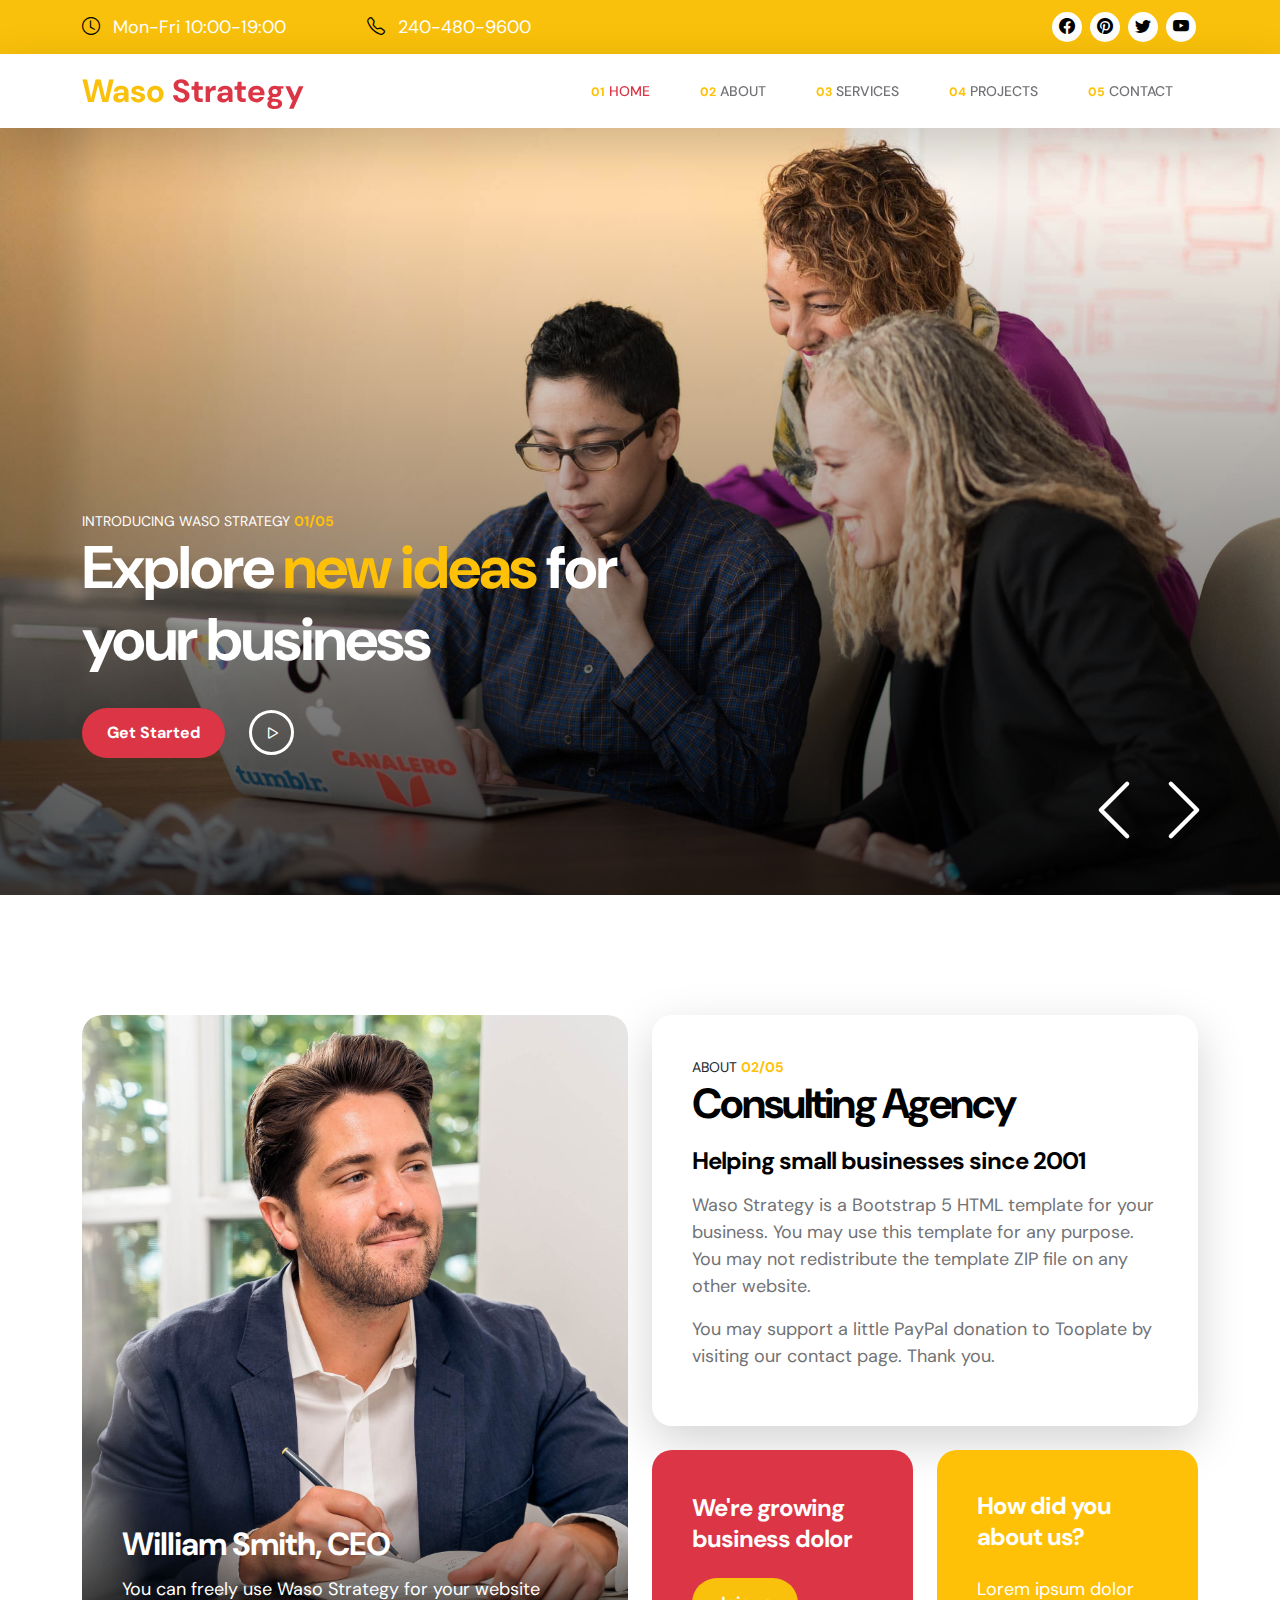
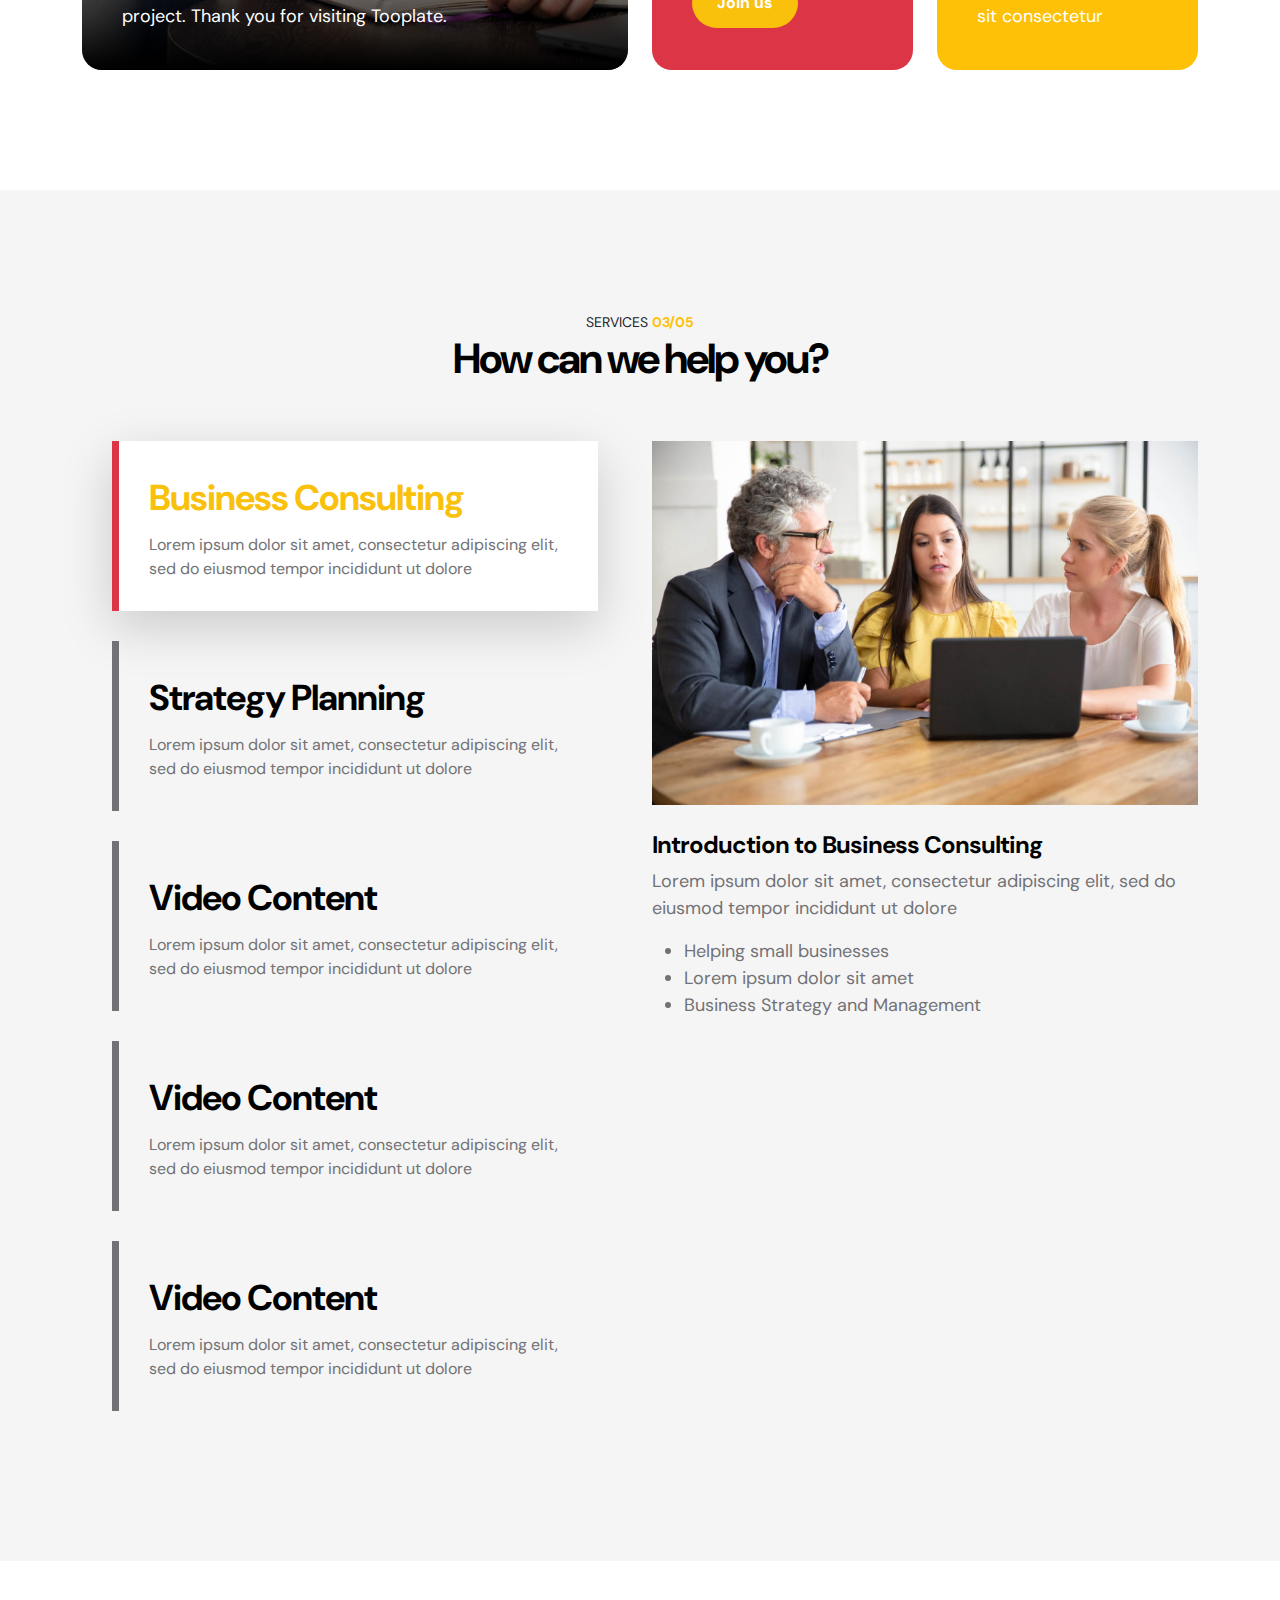
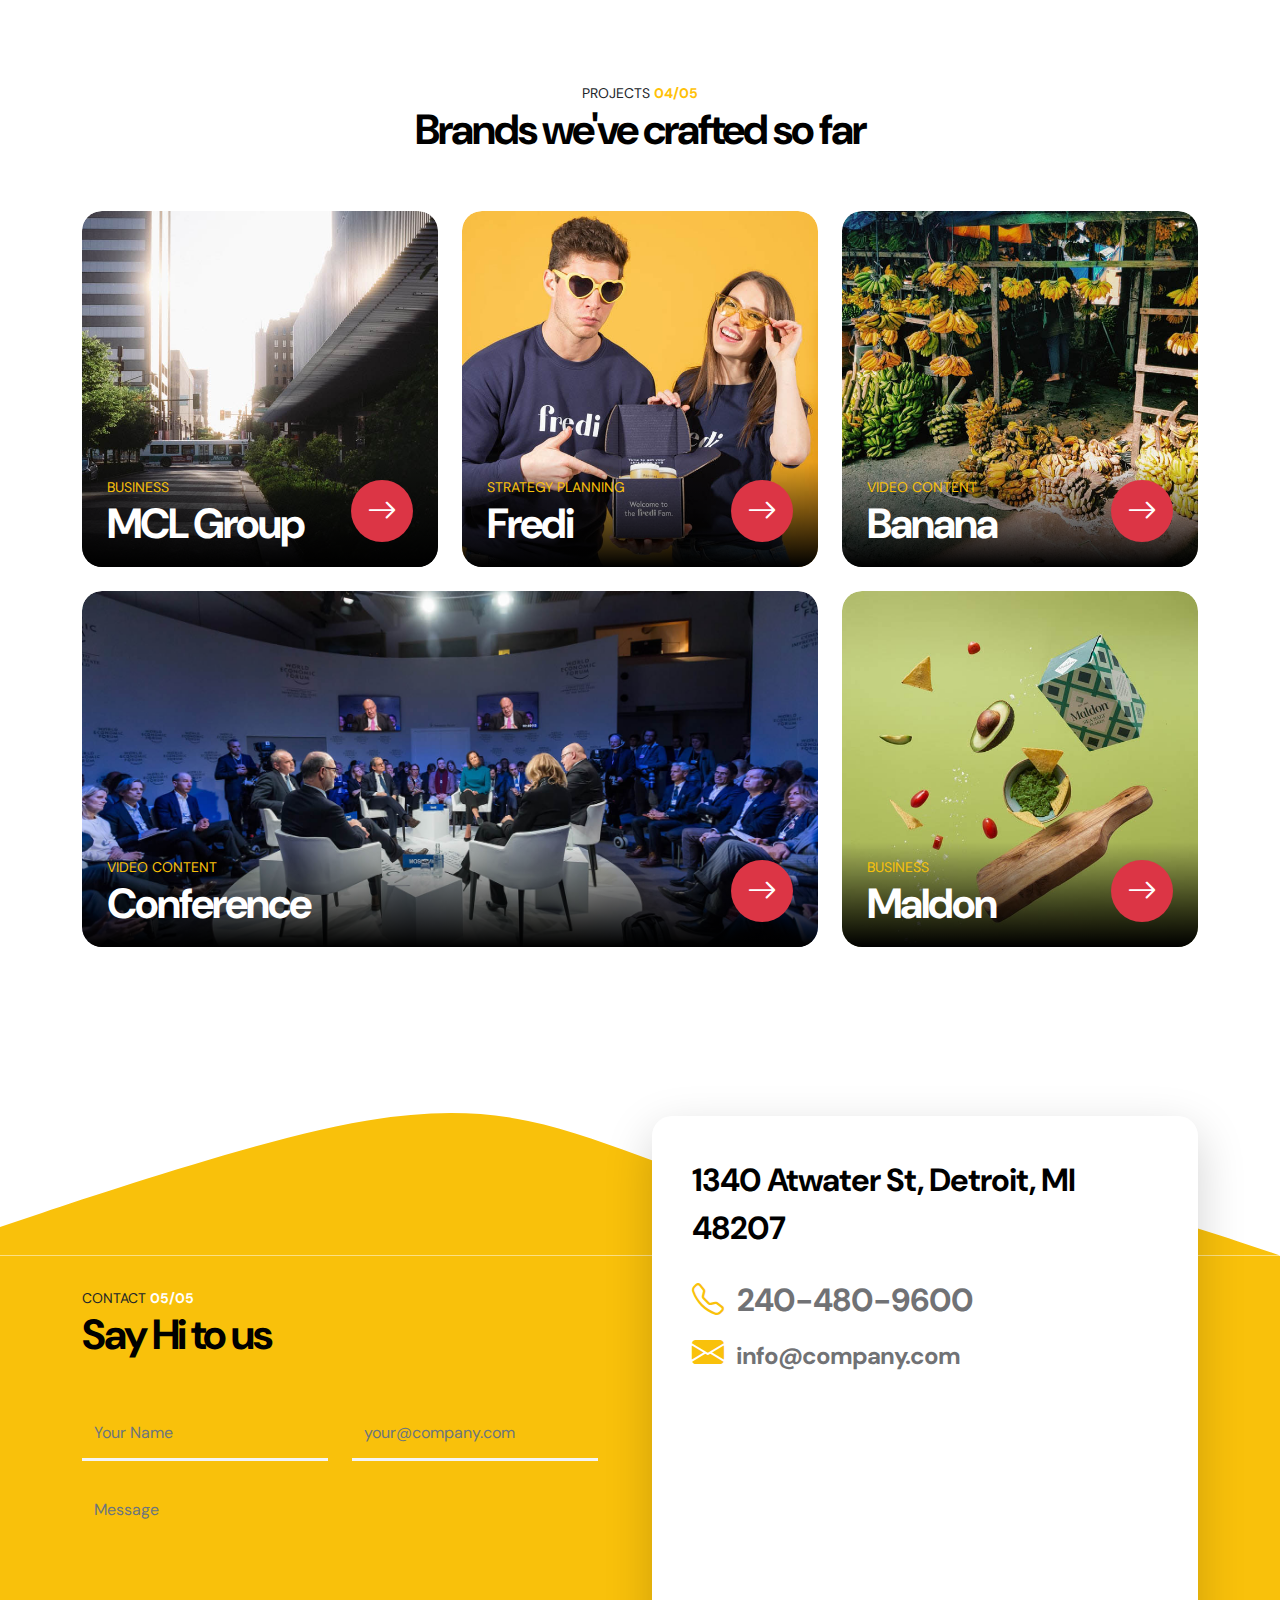
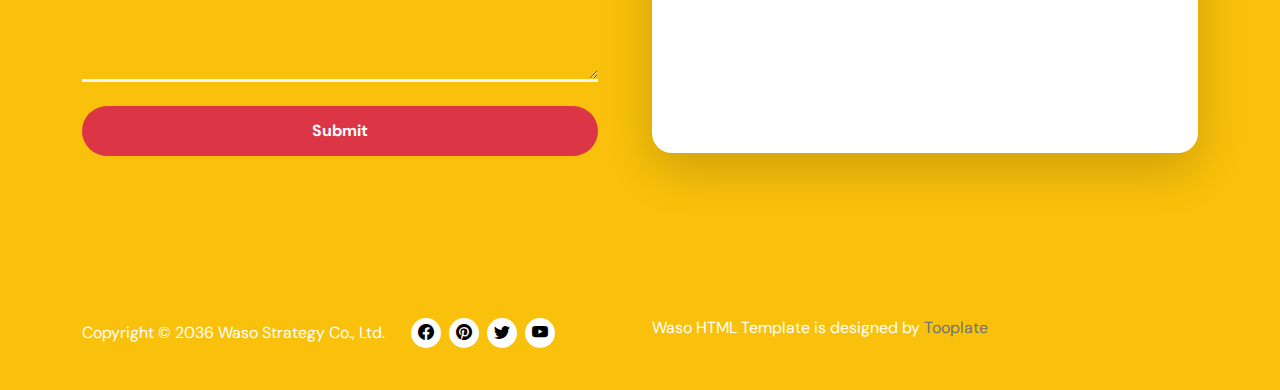
==== index.html @ 2283f495 "cargando plantilla" ====
<!doctype html>
<html lang="en">
    <head>
        <meta charset="utf-8">
        <meta name="viewport" content="width=device-width, initial-scale=1">

        <meta name="description" content="">
        <meta name="author" content="Tooplate">

        <title>Waso Strategy - Bootstrap 5 HTML Template</title>

        <!-- CSS FILES -->
        <link rel="preconnect" href="https://fonts.googleapis.com">
        
        <link rel="preconnect" href="https://fonts.gstatic.com" crossorigin>
        
        <link href="https://fonts.googleapis.com/css2?family=DM+Sans:wght@400;500;700&display=swap" rel="stylesheet">

        <link href="css/bootstrap.min.css" rel="stylesheet">

        <link href="css/bootstrap-icons.css" rel="stylesheet">

        <link href="css/magnific-popup.css" rel="stylesheet">

        <link href="css/tooplate-waso-strategy.css" rel="stylesheet">
        
<!--

Tooplate 2130 Waso Strategy

https://www.tooplate.com/view/2130-waso-strategy

Free Bootstrap 5 HTML Template

-->

    </head>
    
    <body id="section_1">

        <header class="site-header">
            <div class="container">
                <div class="row align-items-center">

                    <div class="col-lg-3 col-md-5 col-7">
                        <p class="text-white mb-0">
                            <i class="bi-clock site-header-icon me-2"></i>
                            Mon-Fri 10:00-19:00
                        </p>
                    </div>

                    <div class="col-lg-2 col-md-3 col-5">
                        <p class="text-white mb-0">
                            <a href="tel: 240-480-9600" class="text-white">
                                <i class="bi-telephone site-header-icon me-2"></i>
                                240-480-9600
                            </a>
                        </p>
                    </div>

                    <div class="col-lg-3 col-md-3 col-12 ms-auto">
                        <ul class="social-icon">
                            <li><a href="https://facebook.com/tooplate" class="social-icon-link bi-facebook"></a></li>

                            <li><a href="https://pinterest.com/tooplate" class="social-icon-link bi-pinterest"></a></li>

                            <li><a href="https://twitter.com/minthu" class="social-icon-link bi-twitter"></a></li>

                            <li><a href="https://www.youtube.com/tooplate" class="social-icon-link bi-youtube"></a></li>
                        </ul>
                    </div>

                </div>
            </div>
        </header>

        <nav class="navbar navbar-expand-lg bg-white shadow-lg">
            <div class="container">

                <a href="#" class="navbar-brand">Waso <span class="text-danger">Strategy</span></a>

                <button class="navbar-toggler" type="button" data-bs-toggle="collapse" data-bs-target="#navbarNav" aria-controls="navbarNav" aria-expanded="false" aria-label="Toggle navigation">
                    <span class="navbar-toggler-icon"></span>
                </button>

                <div class="collapse navbar-collapse" id="navbarNav">
                    <ul class="navbar-nav ms-auto">
                        <li class="nav-item">
                            <a class="nav-link click-scroll" href="#section_1"><small class="small-title"><strong class="text-warning">01</strong></small> Home</a>
                        </li>

                        <li class="nav-item">
                            <a class="nav-link click-scroll" href="#section_2"><small class="small-title"><strong class="text-warning">02</strong></small> About</a>
                        </li>

                        <li class="nav-item">
                            <a class="nav-link click-scroll" href="#section_3"><small class="small-title"><strong class="text-warning">03</strong></small> Services</a>
                        </li>

                        <li class="nav-item">
                            <a class="nav-link click-scroll" href="#section_4"><small class="small-title"><strong class="text-warning">04</strong></small> Projects</a>
                        </li>

                        <li class="nav-item">
                            <a class="nav-link click-scroll" href="#section_5"><small class="small-title"><strong class="text-warning">05</strong></small> Contact</a>
                        </li>
                    </ul>
                <div>
                        
            </div>
        </nav>

        <main>

            <section class="hero">
                <div class="container-fluid h-100">
                    <div class="row h-100">

                        <div id="carouselExampleCaptions" class="carousel carousel-fade hero-carousel slide" data-bs-ride="carousel">
                            <div class="carousel-inner">
                                <div class="carousel-item active">
                                    <div class="container position-relative h-100">
                                        <div class="carousel-caption d-flex flex-column justify-content-center">
                                            <small class="small-title">Introducing Waso Strategy <strong class="text-warning">01/05</strong></small>

                                            <h1>Explore <span class="text-warning">new ideas</span> for your business</h1>

                                            <div class="d-flex align-items-center mt-4">
                                                <a class="custom-btn btn custom-link" href="#section_2">Get Started</a>

                                                <a class="popup-youtube custom-icon d-flex ms-4" href="https://www.youtube.com/watch?v=AYaHuZ4BB6Y">
                                                    <i class="bi-play play-icon d-flex m-auto text-white"></i>
                                                </a>
                                            </div>
                                        </div>
                                    </div>

                                    <div class="carousel-image-wrap">
                                        <img src="images/slide/christina-wocintechchat-com-NDoVgcS_lZM-unsplash.jpg" class="img-fluid carousel-image" alt="">
                                    </div>
                                </div>

                                <div class="carousel-item">
                                    <div class="container position-relative h-100">
                                        <div class="carousel-caption d-flex flex-column justify-content-center">
                                            <small class="small-title">Supporting New Project <strong class="text-warning">01/05</strong></small>

                                            <h1>Strategic Planning for your <span class="text-warning">next project</span></h1>

                                            <div class="d-flex align-items-center mt-4">
                                                <a class="custom-btn btn custom-link" href="#section_2">Explore Capabilities</a>

                                                <a class="popup-youtube custom-icon d-flex ms-4" href="https://www.youtube.com/watch?v=VStvZjykQ00">
                                                    <i class="bi-play play-icon d-flex m-auto text-white"></i>
                                                </a>
                                            </div>
                                        </div>
                                    </div>
                                    
                                    <div class="carousel-image-wrap">
                                        <img src="images/slide/jason-goodman-0K7GgiA8lVE-unsplash.jpg" class="img-fluid carousel-image" alt="">
                                    </div>
                                </div>

                                <button class="carousel-control-prev" type="button" data-bs-target="#carouselExampleCaptions" data-bs-slide="prev">
                                    <span class="carousel-control-prev-icon" aria-hidden="true"></span>
                                    <span class="visually-hidden">Previous</span>
                                </button>

                                <button class="carousel-control-next" type="button" data-bs-target="#carouselExampleCaptions" data-bs-slide="next">
                                    <span class="carousel-control-next-icon" aria-hidden="true"></span>
                                    <span class="visually-hidden">Next</span>
                                </button>
                            </div>
                        </div>

                    </div>
                </div>
            </section>


            <section class="about section-padding" id="section_2">
                <div class="container">
                    <div class="row">

                        <div class="col-lg-6 col-12 mb-5 mb-lg-0">
                            <div class="about-image-wrap h-100">
                                <img src="images/peter-jones-WZROBIlY8Rg-unsplash.jpg" class="img-fluid about-image" alt="">

                                <div class="about-image-info">
                                    <h4 class="text-white">William Smith, CEO</h4>

                                    <p class="text-white mb-0">You can freely use Waso Strategy for your website project. Thank you for visiting Tooplate.</p>
                                </div>
                            </div>
                        </div>

                        <div class="col-lg-6 col-12 d-flex flex-column">
                            <div class="about-thumb bg-white shadow-lg">
                                
                                <div class="about-info">
                                    <small class="small-title">About <strong class="text-warning">02/05</strong></small>

                                    <h2 class="mb-3">Consulting Agency</h2>

                                    <h5 class="mb-3">Helping small businesses since 2001</h5>

                                    <p>Waso Strategy is a Bootstrap 5 HTML template for your business. You may use this template for any purpose. You may not redistribute the template ZIP file on any other website.</p>

                                    <p>You may support a little PayPal donation to Tooplate by visiting our <a href="https://www.tooplate.com/contact">contact page</a>. Thank you.</p>
                                </div>
                            </div>

                            <div class="row h-100">
                                <div class="col-lg-6 col-6">
                                    <div class="about-thumb d-flex flex-column justify-content-center bg-danger mb-lg-0 h-100">
                                        
                                        <div class="about-info">
                                            <h5 class="text-white mb-4">We're growing business dolor</h5>

                                            <a class="custom-btn btn custom-bg-primary" href="#section_3">Join us</a>
                                        </div>
                                    </div>
                                </div>

                                <div class="col-lg-6 col-6">
                                    <div class="about-thumb d-flex flex-column justify-content-center bg-warning mb-lg-0 h-100">
                                        
                                        <div class="about-info">
                                            <h5 class="text-white mb-4">How did you about us?</h5>

                                            <p class="text-white mb-0">Lorem ipsum dolor sit consectetur</p>
                                        </div>
                                    </div>
                                </div>
                            </div>
                        </div>

                    </div>
                </div>
            </section>

            <section class="services section-padding" id="section_3">
                <div class="container">
                    <div class="row">

                        <div class="col-lg-10 col-12 text-center mx-auto mb-5">
                            <small class="small-title">Services <strong class="text-warning">03/05</strong></small>

                            <h2>How can we help you?</h2>

                        </div>

                        <div class="col-lg-6 col-12">
                            <nav>
                                <div class="nav nav-tabs flex-column align-items-baseline" id="nav-tab" role="tablist">
                                    <button class="nav-link active" id="nav-business-tab" data-bs-toggle="tab" data-bs-target="#nav-business" type="button" role="tab" aria-controls="nav-business" aria-selected="true">
                                        <h3>Business Consulting</h3>

                                        <span>Lorem ipsum dolor sit amet, consectetur adipiscing elit, sed do eiusmod tempor incididunt ut dolore</span>
                                    </button>

                                    <button class="nav-link" id="nav-strategy-tab" data-bs-toggle="tab" data-bs-target="#nav-strategy" type="button" role="tab" aria-controls="nav-strategy" aria-selected="false">
                                        <h3>Strategy Planning</h3>
                                        
                                        <span>Lorem ipsum dolor sit amet, consectetur adipiscing elit, sed do eiusmod tempor incididunt ut dolore</span>
                                    </button>

                                    <button class="nav-link" id="nav-video-tab" data-bs-toggle="tab" data-bs-target="#nav-video" type="button" role="tab" aria-controls="nav-video" aria-selected="false">
                                        <h3>Video Content</h3>
                                        
                                        <span>Lorem ipsum dolor sit amet, consectetur adipiscing elit, sed do eiusmod tempor incididunt ut dolore</span>
                                    </button>

                                    <button class="nav-link" id="nav-video-tab" data-bs-toggle="tab" data-bs-target="#nav-video" type="button" role="tab" aria-controls="nav-video" aria-selected="false">
                                        <h3>Video Content</h3>
                                        
                                        <span>Lorem ipsum dolor sit amet, consectetur adipiscing elit, sed do eiusmod tempor incididunt ut dolore</span>
                                    </button>

                                    <button class="nav-link" id="nav-video-tab" data-bs-toggle="tab" data-bs-target="#nav-video" type="button" role="tab" aria-controls="nav-video" aria-selected="false">
                                        <h3>Video Content</h3>
                                        
                                        <span>Lorem ipsum dolor sit amet, consectetur adipiscing elit, sed do eiusmod tempor incididunt ut dolore</span>
                                    </button>
                                </div>
                            </nav>
                        </div>

                        <div class="col-lg-6 col-12">
                            <div class="tab-content" id="nav-tabContent">
                                <div class="tab-pane fade show active" id="nav-business" role="tabpanel" aria-labelledby="nav-intro-tab">
                                    <img src="images/services/young-entrepreneurs-mature-investor-watching-presentation-discussing-project.jpg" class="img-fluid" alt="">

                                    <h5 class="mt-4 mb-2">Introduction to Business Consulting</h5>

                                    <p>Lorem ipsum dolor sit amet, consectetur adipiscing elit, sed do eiusmod tempor incididunt ut dolore</p>

                                    <ul>
                                        <li>Helping small businesses</li>

                                        <li>Lorem ipsum dolor sit amet</li>

                                        <li>Business Strategy and Management</li>
                                    </ul>
                                </div>

                                <div class="tab-pane fade show" id="nav-strategy" role="tabpanel" aria-labelledby="nav-strategy-tab">
                                    <img src="images/services/startup-leader-drawing-flowchart-board-discussing-project.jpg" class="img-fluid" alt="">

                                    <h5 class="mt-4 mb-2">Strategy Planning</h5>

                                    <div class="row">
                                        <div class="col-lg-6 col-12">
                                            <p>Lorem ipsum dolor sit amet, consectetur adipiscing elit, sed do eiusmod tempor dolore</p>
                                        </div>

                                        <div class="col-lg-6 col-12">
                                            <p>Lorem ipsum dolor sit amet, consectetur adipiscing elit, sed do eiusmod tempor dolore</p>
                                        </div>
                                    </div>
                                </div>

                                <div class="tab-pane fade show" id="nav-video" role="tabpanel" aria-labelledby="nav-video-tab">
                                    <img src="images/services/portrait-smiling-african-american-young-woman-holding-movie-production-blackboard.jpg" class="img-fluid" alt="">

                                    <h5 class="mt-4 mb-2">Video Content</h5>

                                    <p>Lorem ipsum dolor sit amet, consectetur adipiscing elit, sed do eiusmod tempor incididunt ut dolore</p>
                                </div>


                            </div>
                        </div>

                    </div>
                </div>
            </section>

            <section class="projects section-padding pb-0" id="section_4">
                <div class="container">
                    <div class="row">

                        <div class="col-lg-10 col-12 text-center mx-auto mb-5">
                            <small class="small-title">Projects <strong class="text-warning">04/05</strong></small>

                            <h2>Brands we've crafted so far</h2>
                        </div>

                        <div class="col-lg-4 col-12">
                            <div class="projects-thumb projects-thumb-small">
                                <a href="project-detail.html">
                                    <img src="images/projects/pj-gal-szabo-CIXXIWxxec4-unsplash.jpg" class="img-fluid projects-image" alt="">
                                    
                                    <div class="projects-info">
                                        <div class="projects-title-wrap">
                                            <small class="projects-small-title">Business</small>

                                            <h2 class="projects-title">MCL Group</h2>
                                        </div>

                                        <div class="projects-btn-wrap mt-4">
                                            <span class="custom-btn btn">
                                                <i class="bi-arrow-right"></i>
                                            </span>
                                        </div>
                                    </div>
                                </a>
                            </div>
                        </div>

                        <div class="col-lg-4 col-12">
                            <div class="projects-thumb projects-thumb-small">
                                <a href="project-detail.html">
                                    <img src="images/projects/team-fredi-FN3vmVee2sI-unsplash.jpg" class="img-fluid projects-image" alt="">
                                    
                                    <div class="projects-info">
                                        <div class="projects-title-wrap">
                                            <small class="projects-small-title">Strategy Planning</small>

                                            <h2 class="projects-title">Fredi</h2>
                                        </div>

                                        <div class="projects-btn-wrap mt-4">
                                            <span class="custom-btn btn" href="project-detail.html">
                                                <i class="bi-arrow-right"></i>
                                            </span>
                                        </div>
                                    </div>
                                </a>
                            </div>
                        </div>

                        <div class="col-lg-4 col-12">
                            <div class="projects-thumb projects-thumb-small">
                                <a href="project-detail.html">
                                    <img src="images/projects/vmsign-x9yGe7wnvKQ-unsplash.jpg" class="img-fluid projects-image" alt="">
                                    
                                    <div class="projects-info">
                                        <div class="projects-title-wrap">
                                            <small class="projects-small-title">Video Content</small>

                                            <h2 class="projects-title">Banana</h2>
                                        </div>

                                        <div class="projects-btn-wrap mt-4">
                                            <span class="custom-btn btn" href="project-detail.html">
                                                <i class="bi-arrow-right"></i>
                                            </span>
                                        </div>
                                    </div>
                                </a>
                            </div>
                        </div>

                        <div class="col-lg-8 col-12">
                            <div class="projects-thumb projects-thumb-large">
                                <a href="project-detail.html">
                                    <img src="images/projects/evangeline-shaw-nwLTVwb7DbU-unsplash.jpg" class="img-fluid projects-image" alt="">
                                    
                                    <div class="projects-info">
                                        <div class="projects-title-wrap">
                                            <small class="projects-small-title">Video Content</small>

                                            <h2 class="projects-title">Conference</h2>
                                        </div>

                                        <div class="projects-btn-wrap mt-4">
                                            <span class="custom-btn btn" href="project-detail.html">
                                                <i class="bi-arrow-right"></i>
                                            </span>
                                        </div>
                                    </div>
                                </a>
                            </div>
                        </div>

                        <div class="col-lg-4 col-12">
                            <div class="projects-thumb projects-thumb-small">
                                <a href="project-detail.html">
                                    <img src="images/projects/tangerine-newt-AKH4OVEmILc-unsplash.jpg" class="img-fluid projects-image" alt="">
                                    
                                    <div class="projects-info">
                                        <div class="projects-title-wrap">
                                            <small class="projects-small-title">Business</small>

                                            <h2 class="projects-title">Maldon</h2>
                                        </div>

                                        <div class="projects-btn-wrap mt-4">
                                            <span class="custom-btn btn" href="project-detail.html">
                                                <i class="bi-arrow-right"></i>
                                            </span>
                                        </div>
                                    </div>
                                </a>
                            </div>
                        </div>

                    </div>
                </div>
            </section>

            <section class="contact" id="section_5">

            <svg xmlns="http://www.w3.org/2000/svg" viewBox="0 0 1440 320"><path fill="#f9c10b" fill-opacity="1" d="M0,288L48,272C96,256,192,224,288,197.3C384,171,480,149,576,165.3C672,181,768,235,864,250.7C960,267,1056,245,1152,250.7C1248,256,1344,288,1392,304L1440,320L1440,320L1392,320C1344,320,1248,320,1152,320C1056,320,960,320,864,320C768,320,672,320,576,320C480,320,384,320,288,320C192,320,96,320,48,320L0,320Z"></path></svg>

                <div class="contact-container-wrap">
                    <div class="container">
                        <div class="row">

                            <div class="col-lg-6 col-12">
                                <form class="custom-form contact-form" action="" method="post" role="form">
                                    <small class="small-title">Contact <strong class="text-white">05/05</strong></small>

                                    <h2 class="mb-5">Say Hi to us</h2>

                                    <div class="row">
                                        <div class="col-lg-6 col-md-6 col-12">                                    
                                            <input type="text" name="name" id="name" class="form-control" placeholder="Your Name" required="">
                                        </div>

                                        <div class="col-lg-6 col-md-6 col-12">         
                                            <input type="email" name="email" id="email" pattern="[^ @]*@[^ @]*" class="form-control" placeholder="your@company.com" required="">
                                        </div>

                                        <div class="col-12">
                                            <textarea class="form-control" rows="7" id="message" name="message" placeholder="Message"></textarea>

                                            <button type="submit" class="form-control">Submit</button>
                                        </div>

                                    </div>
                                </form>
                            </div>

                            <div class="col-lg-6 col-12">
                                <div class="contact-thumb">
                                    
                                    <div class="contact-info bg-white shadow-lg">
                                        <h4 class="mb-4">1340 Atwater St, Detroit, MI 48207</h4>

                                        <h4 class="mb-2">
                                            <a href="tel: 240-480-9600">
                                                <i class="bi-telephone contact-icon me-2"></i>
                                                240-480-9600
                                            </a>
                                        </h4>

                                        <h5>
                                            <a href="mailto:info@company.com" class="footer-link">
                                                <i class="bi-envelope-fill contact-icon me-2"></i>
                                                info@company.com
                                            </a>
                                        </h5>
                                        
                                        <!-- Copy "embed a map" HTML code from any point on Google Maps -> Share Link  -->
                                        
                                        <iframe class="google-map mt-4" src="https://www.google.com/maps/embed?pb=!1m18!1m12!1m3!1d4063.103580426464!2d-83.0264337484065!3d42.33402597908653!2m3!1f0!2f0!3f0!3m2!1i1024!2i768!4f13.1!3m3!1m2!1s0x883b2cce05ddf4f1%3A0xcc0559eb3fda00c9!2sDetroit%20Riverwalk%2C%20Detroit%2C%20MI!5e1!3m2!1sen!2sus!4v1657814406289!5m2!1sen!2sus" width="100%" height="300" allowfullscreen="" loading="lazy"></iframe>
                                        
                                    </div>
                                </div>
                            </div>

                        </div>
                    </div>
                </div>
            </section>

        </main>

        <footer class="site-footer">
            <div class="container">
                <div class="row">
                        
                    <div class="col-lg-6 col-12">
                        <div class="site-footer-wrap d-flex align-items-center">
                            <p class="copyright-text mb-0 me-4">Copyright © 2036 Waso Strategy Co., Ltd.</p>

                            <ul class="social-icon">
                                <li><a href="https://facebook.com/tooplate" class="social-icon-link bi-facebook"></a></li>

                                <li><a href="https://pinterest.com/tooplate" class="social-icon-link bi-pinterest"></a></li>
    
                                <li><a href="https://twitter.com/minthu" class="social-icon-link bi-twitter"></a></li>
    
                                <li><a href="https://www.youtube.com/tooplate" class="social-icon-link bi-youtube"></a></li>
                            </ul>
                            
                        </div>
                    </div>
                    
                    <div class="col-lg-6 col-12">
                    	<p class="copyright-text mb-0 me-4">Waso HTML Template is designed by <a href="https://www.tooplate.com/" target="_blank">Tooplate</a></p>
                    </div>

                </div>
            </div>
        </footer>

        <!-- JAVASCRIPT FILES -->
        <script src="js/jquery.min.js"></script>
        <script src="js/bootstrap.min.js"></script>
        <script src="js/jquery.sticky.js"></script>
        <script src="js/jquery.magnific-popup.min.js"></script>
        <script src="js/magnific-popup-options.js"></script>
        <script src="js/click-scroll.js"></script>
        <script src="js/custom.js"></script>

    </body>
</html>
---- css/tooplate-waso-strategy.css ----
/*

Tooplate 2130 Waso Strategy

https://www.tooplate.com/view/2130-waso-strategy

Free Bootstrap 5 HTML Template

*/


/*---------------------------------------
  CUSTOM PROPERTIES ( VARIABLES )             
-----------------------------------------*/
:root {
  --white-color:                  #ffffff;
  --primary-color:                #f9c10b;
  --secondary-color:              #dc3545;
  --section-bg-color:             #f5f5f5;
  --dark-color:                   #000000;
  --p-color:                      #717275;

  --body-font-family:             'DM Sans', sans-serif;

  --h1-font-size:                 60px;
  --h2-font-size:                 42px;
  --h3-font-size:                 36px;
  --h4-font-size:                 32px;
  --h5-font-size:                 24px;
  --h6-font-size:                 22px;
  --p-font-size:                  18px;
  --menu-font-size:               14px;
  --copyright-text-font-size:     16px;

  --font-weight-normal:           400;
  --font-weight-medium:           500;
  --font-weight-bold:             700;
}

body {
    background: var(--white-color);
    font-family: var(--body-font-family); 
}


/*---------------------------------------
  TYPOGRAPHY               
-----------------------------------------*/

h2,
h3,
h4,
h5,
h6 {
  color: var(--dark-color);
}

h1,
h2,
h3,
h4,
h5,
h6 {
  font-weight: var(--font-weight-bold);
  letter-spacing: -1px;
}

h1 {
  font-size: var(--h1-font-size);
  letter-spacing: -2px;
}

h2 {
  font-size: var(--h2-font-size);
  letter-spacing: -2px;
}

h3 {
  font-size: var(--h3-font-size);
  line-height: inherit;
}

h4 {
  font-size: var(--h4-font-size);
  line-height: inherit;
}

h5 {
  font-size: var(--h5-font-size);
  line-height: normal;
}

h6 {
  font-size: var(--h6-font-size);
}

p {
  color: var(--p-color);
  font-size: var(--p-font-size);
  font-weight: var(--font-weight-normal);
}

ul li {
  color: var(--p-color);
  font-size: var(--p-font-size);
  font-weight: var(--font-weight-normal);
}

a, 
button {
  touch-action: manipulation;
  transition: all 0.3s;
}

a {
  color: var(--p-color);
  text-decoration: none;
}

a:hover {
  color: var(--primary-color);
}

::selection {
  background: var(--primary-color);
  color: var(--white-color);
}

::-moz-selection {
  background: var(--primary-color);
  color: var(--white-color);
}

.section-hero ::selection,
.bg-warning ::selection {
  background: #f9d55c;
}

.section-padding {
  padding-top: 120px;
  padding-bottom: 120px;
}

.custom-border-radius {
  border-radius: 20px;
}

b,
strong {
  font-weight: var(--font-weight-bold);
}

.small-title {
  text-transform: uppercase;
}


/*---------------------------------------
  CUSTOM ICON               
-----------------------------------------*/
.custom-icon {
  display: inline-block;
  height: 45px;
  width: 45px;
  line-height: 45px;
  border: 3px solid var(--white-color);
  text-align: center;
  border-radius: 50%;
  font-size: 20px;
  position: relative;
}

.custom-icon::before,
.custom-icon::after {
  box-sizing: inherit;
  content: "";
  position: absolute;
  width: 100%;
  height: 100%;
  left: 0;
  top: 0;
  border-radius: 50%;
}

.custom-icon::before {
  border: 3px solid transparent;
}

.custom-icon::after {
  border: 0 solid transparent;
}

.custom-icon:hover {
  border-color: transparent;
}

.custom-icon:hover::before {
  border-top-color: var(--primary-color);
  border-right-color: var(--primary-color);
  border-bottom-color: var(--primary-color);
  transition: border-top-color .15s linear,border-right-color .15s linear .1s,border-bottom-color .15s linear .2s;
}

.custom-icon:hover::after {
  border-top: 3px solid var(--primary-color);
  border-left-width: 3px;
  border-right-width: 3px;
  transform: rotate(270deg);
  transition: transform .4s linear 0s,border-left-width 0s linear .35s;
}

.play-icon::before {
  position: relative;
  left: 1px;
}


/*---------------------------------------
  CUSTOM BUTTON               
-----------------------------------------*/
.custom-btn {
  background: var(--secondary-color);
  border-radius: 100px;
  color: var(--white-color);
  font-size: var(--copyright-text-font-size);
  font-weight: var(--font-weight-bold);
  padding: 12px 24px;
}

.custom-btn:hover {
  background: var(--primary-color);
  color: var(--white-color);
}

.custom-bg-primary {
  background: var(--primary-color);
}

.custom-bg-primary:hover {
  background: var(--white-color);
  color: var(--dark-color);
}


/*---------------------------------------
  NAVIGATION              
-----------------------------------------*/
.navbar {
  z-index: 9;
  right: 0;
  left: 0;
}

.navbar-brand {
  font-size: 32px;
  font-weight: var(--font-weight-bold);
  color: var(--primary-color);
}

.navbar-expand-lg .navbar-nav .nav-link {
  padding-right: 25px;
  padding-left: 25px;
}

.navbar-nav .nav-link {
  color: var(--p-color);
  font-size: var(--menu-font-size);
  font-weight: var(--font-weight-medium);
  text-transform: uppercase;
  padding-top: 15px;
  padding-bottom: 15px;
}

.navbar-nav .nav-link.active, 
.navbar-nav .nav-link:hover,
.projects-detail-page .navbar-nav .nav-link.active:hover {
  color: var(--secondary-color);
}

.projects-detail-page .navbar-nav .nav-link.active {
  color: var(--p-color);
}

.navbar-toggler {
  border: 0;
  padding: 0;
  cursor: pointer;
  margin: 0;
  width: 30px;
  height: 35px;
  outline: none;
}

.navbar-toggler:focus {
  outline: none;
  box-shadow: none;
}

.navbar-toggler[aria-expanded="true"] .navbar-toggler-icon {
  background: transparent;
}

.navbar-toggler[aria-expanded="true"] .navbar-toggler-icon:before,
.navbar-toggler[aria-expanded="true"] .navbar-toggler-icon:after {
  transition: top 300ms 50ms ease, -webkit-transform 300ms 350ms ease;
  transition: top 300ms 50ms ease, transform 300ms 350ms ease;
  transition: top 300ms 50ms ease, transform 300ms 350ms ease, -webkit-transform 300ms 350ms ease;
  top: 0;
}

.navbar-toggler[aria-expanded="true"] .navbar-toggler-icon:before {
  transform: rotate(45deg);
}

.navbar-toggler[aria-expanded="true"] .navbar-toggler-icon:after {
  transform: rotate(-45deg);
}

.navbar-toggler .navbar-toggler-icon {
  background: var(--dark-color);
  transition: background 10ms 300ms ease;
  display: block;
  width: 30px;
  height: 2px;
  position: relative;
}

.navbar-toggler .navbar-toggler-icon:before,
.navbar-toggler .navbar-toggler-icon:after {
  transition: top 300ms 350ms ease, -webkit-transform 300ms 50ms ease;
  transition: top 300ms 350ms ease, transform 300ms 50ms ease;
  transition: top 300ms 350ms ease, transform 300ms 50ms ease, -webkit-transform 300ms 50ms ease;
  position: absolute;
  right: 0;
  left: 0;
  background: var(--dark-color);
  width: 30px;
  height: 2px;
  content: '';
}

.navbar-toggler .navbar-toggler-icon::before {
  top: -8px;
}

.navbar-toggler .navbar-toggler-icon::after {
  top: 8px;
}

.breadcrumb-item.active {
  color: var(--primary-color);
}


/*---------------------------------------
  SITE HEADER              
-----------------------------------------*/
.site-header {
  background: var(--primary-color);
  padding-top: 10px;
  padding-bottom: 10px;
}

.site-header-icon {
  color: var(--dark-color);
}

.site-header .social-icon {
  text-align: right;
}


/*---------------------------------------
  HERO              
-----------------------------------------*/
.hero {
  position: relative;
  height: calc(100vh - 133px);
}

.section-hero {
  background-image: url('../images/jason-goodman-MUZFKa_mttU-unsplash.jpg');
  background-repeat: no-repeat;
  background-position: center;
  background-size: cover;
  position: relative;
  height: auto;
  padding-top: 180px;
  padding-bottom: 180px;
}

.section-hero::before {
  content: "";
  background: linear-gradient(to top, var(--dark-color), transparent 90%);
  position: absolute;
  top: 0;
  right: 0;
  left: 0;
  width: 100%;
  height: 100%;
  pointer-events: none;
  opacity: 0.7;
}

.section-hero-text {
  position: relative;
}

.carousel {
  padding-right: 0;
  padding-left: 0;
}

.hero-carousel,
.carousel-inner,
.carousel-item {
  height: 100%;
}

.carousel-image-wrap::before {
  content: "";
  background: linear-gradient(to top, var(--dark-color), transparent 90%);
  position: absolute;
  z-index: 2;
  top: 0;
  right: 0;
  left: 0;
  width: 100%;
  height: 100%;
  pointer-events: none;
  opacity: 0.7;
}

.carousel-caption {
  z-index: 9;
  top: 32%;
  bottom: 0;
  left: 0;
  text-align: left;
  width: 50%;
  margin-right: 12px;
  margin-left: 12px;
}

.carousel-image-wrap {
  position: absolute;
  top: 0;
  right: 0;
  bottom: 0;
  width: 100%;
  height: 100%;
  margin-left: auto;
}

.carousel-image {
  width: 100%;
  height: 100%;
  object-fit: cover;
}

.carousel-control-next, 
.carousel-control-prev {
  top: auto;
  bottom: 50px;
  opacity: 1;
}

.carousel-control-prev {
  left: auto;
  right: 70px;
}

.carousel-control-next-icon, 
.carousel-control-prev-icon {
  width: 70px;
  height: 70px;
}


/*---------------------------------------
  ABOUT              
-----------------------------------------*/
.about-image-wrap {
  border-radius: 20px;
  position: relative;
  overflow: hidden;
}

.about-image-info {
  background: linear-gradient(to top, var(--dark-color), transparent 90%);
  position: absolute;
  bottom: 0;
  right: 0;
  left: 0;
  padding: 40px;
}

.about-image {
  border-radius: 20px;
  width: 100%;
  height: 100%;
  object-fit: cover;
}

.about-thumb {
  background: var(--primary-color);
  border-radius: 20px;
  margin-bottom: 24px;
  padding: 40px;
}


/*---------------------------------------
  SERVICES              
-----------------------------------------*/
.services {
  background: var(--section-bg-color);
}

.nav-tabs {
  border-bottom: 0;
}

.nav-tabs .nav-link,
.nav-tabs .nav-link span {
  color: var(--p-color);
  display: block;
  text-align: left;
}

.nav-tabs .nav-link {
  border-radius: 0;
  border: 0;
  border-left: 7px solid var(--p-color);
  margin-right: 30px;
  margin-left: 30px;
  margin-bottom: 30px;
  padding: 30px;
  transition: all 0.3s ease-in-out;
}

.nav-tabs .nav-item.show .nav-link, 
.nav-tabs .nav-link.active,
.nav-tabs .nav-link:focus, 
.nav-tabs .nav-link:hover {
  border-left-color: var(--secondary-color);
  background: var(--white-color);
  box-shadow: 0 1rem 3rem rgba(0,0,0,.175);
}

.nav-tabs .nav-link.active h3,
.nav-tabs .nav-link:focus h3, 
.nav-tabs .nav-link:hover h3 {
  color: var(--primary-color);
}


/*---------------------------------------
  PROJECTS              
-----------------------------------------*/
.projects-thumb {
  border-radius: 20px;
  position: relative;
  overflow: hidden;
  margin-bottom: 24px;
  transition: all 0.3s;
  cursor: pointer;
}

.projects-thumb-large {
  min-height: 356px;
}

.projects-thumb:hover {
  background: var(--white-color);
  box-shadow: 0 1rem 3rem rgba(0,0,0,.175);
}

.projects-thumb:hover .projects-image {
  transform: scale(1.2);
}

.projects-thumb:hover .projects-title-wrap {
  padding-bottom: 30px;
}

.projects-thumb:hover .custom-btn,
.projects-btn-wrap .custom-btn:hover {
  background: var(--primary-color);
}

.projects-title-wrap {
  background: linear-gradient(to top, var(--dark-color), transparent 90%);
  position: absolute;
  bottom: 0;
  right: 0;
  left: 0;
  padding: 25px 25px 10px 25px;
  transition: all 0.2s;
}

.projects-small-title {
  color: var(--primary-color);
  text-transform: uppercase;
}

.projects-title {
  color: var(--white-color);
}

.projects-image {
  border-radius: 20px;
  width: 100%;
  height: auto;
  transition: all 0.3s;
}

.projects-thumb-large .projects-image {
  object-fit: cover;
  height: 100%;
}

.projects-btn-wrap {
  position: absolute;
  bottom: 25px;
  right: 25px;
}

.projects-btn-wrap .custom-btn {
  font-size: 30px;
  padding: 7.5px 15px;
}


/*---------------------------------------
  CONTACT INFO               
-----------------------------------------*/
.contact-thumb {
  position: relative;
  bottom: 140px;
  margin-bottom: -140px;
}

.contact-info {
  border-radius: 20px;
  padding: 40px;
}

.google-map {
  border-radius: 20px;
}

.contact-icon {
  color: var(--primary-color);
  font-size: var(--h4-font-size);
}


/*---------------------------------------
  CONTACT              
-----------------------------------------*/
.contact-container-wrap {
  background-color: var(--primary-color);
  padding-bottom: 120px;
}

.contact-form {
  margin-top: 30px;
  margin-right: 30px;
}


/*---------------------------------------
  CUSTOM FORM               
-----------------------------------------*/
.custom-form .form-control {
  background: transparent;
  box-shadow: none;
  border-radius: 0;
  border: 0;
  border-bottom: 3px solid var(--section-bg-color);
  margin-bottom: 24px;
  padding-top: 13px;
  padding-bottom: 13px;
  transition: all 0.3s;
  outline: none;
}

.custom-form .form-control:hover,
.custom-form .form-control:focus {
  background: var(--white-color);
}

.custom-form button[type="submit"] {
  background: var(--secondary-color);
  border-radius: 100px;
  border: 0;
  color: var(--white-color);
  font-weight: var(--font-weight-bold);
  transition: all 0.3s;
  margin-bottom: 0;
}

.custom-form button[type="submit"]:hover,
.custom-form button[type="submit"]:focus {
  background: var(--white-color);
  color: var(--dark-color);
}


/*---------------------------------------
  SITE FOOTER              
-----------------------------------------*/
.site-footer {
  background: var(--primary-color);
  padding-top: 40px;
  padding-bottom: 40px;
}

.site-footer .copyright-text {
  color: var(--white-color);
  font-size: var(--copyright-text-font-size);
}


/*---------------------------------------
  SOCIAL ICON               
-----------------------------------------*/
.social-icon {
  margin: 0;
  padding: 0;
}

.social-icon li {
  list-style: none;
  display: inline-block;
  vertical-align: top;
}

.social-icon-link {
  background: var(--white-color);
  border-radius: 20px;
  font-size: var(--copyright-text-font-size);
  color: var(--dark-color);
  display: inline-block;
  vertical-align: top;
  margin: 2px;
  width: 30px;
  height: 30px;
  line-height: 30px;
  text-align: center;
}

.social-icon-link:hover {
  color: var(--primary-color);
}


/*---------------------------------------
  RESPONSIVE STYLES               
-----------------------------------------*/
@media screen and (min-width: 1600px) {
  .projects-thumb-large {
    min-height: 416px;
  }
}

@media screen and (max-width: 1280px) {
  .contact svg {
    bottom: 0;
    margin-bottom: 0;
  }
}

@media screen and (max-width: 991px) {
  h1 {
    font-size: 48px;
  }

  h2 {
    font-size: 36px;
  }

  h3 {
    font-size: 32px;
  }

  h4 {
    font-size: 28px;
  }

  h5 {
    font-size: 20px;
  }

  h6 {
    font-size: 18px;
  }

  .section-padding {
    padding-top: 80px;
    padding-bottom: 80px;
  }

  .custom-btn {
    font-size: var(--copyright-text-font-size);
    padding: 8px 16px;
  }

  .navbar-expand-lg .navbar-nav .nav-link {
    padding-left: 0;
  }

  .navbar-nav .nav-link {
    padding-top: 10px;
    padding-bottom: 10px;
  }

  .site-header .social-icon {
    text-align: left;
    margin-top: 10px;
  }

  .carousel-caption {
    width: 100%;
  }

  .about-thumb {
    padding: 30px;
  }

  .about-image {
    height: auto;
    margin-bottom: 24px;
  }

  .contact-container-wrap {
    padding-bottom: 50px;
  }

  .contact-form {
    margin-right: 0;
    margin-top: 80px;
    margin-bottom: 50px;
  }

  .contact-thumb {
    bottom: 0;
    margin-bottom: 0;
  }

  .site-footer {
    text-align: center;
  }
}

@media screen and (max-width: 480px) {
  h1 {
    font-size: 38px;
  }

  h2 {
    font-size: 32px;
  }

  h3 {
    font-size: 28px;
  }

  h4 {
    font-size: 24px;
  }

  h5 {
    font-size: 20px;
  }

  .contact-icon {
    font-size: 24px;
  }

  .site-header p {
    font-size: 14px;
  }

  .carousel-control-next, 
  .carousel-control-prev {
    bottom: 20px;
  }

  .nav-tabs .nav-link {
    margin-right: 0;
    margin-left: 0;
    padding: 15px;
  }

  .contact-info {
    padding: 30px 25px;
  }

  .site-footer-wrap {
    flex-direction: column;
  }

  .copyright-text {
    padding-bottom: 10px;
  }
}
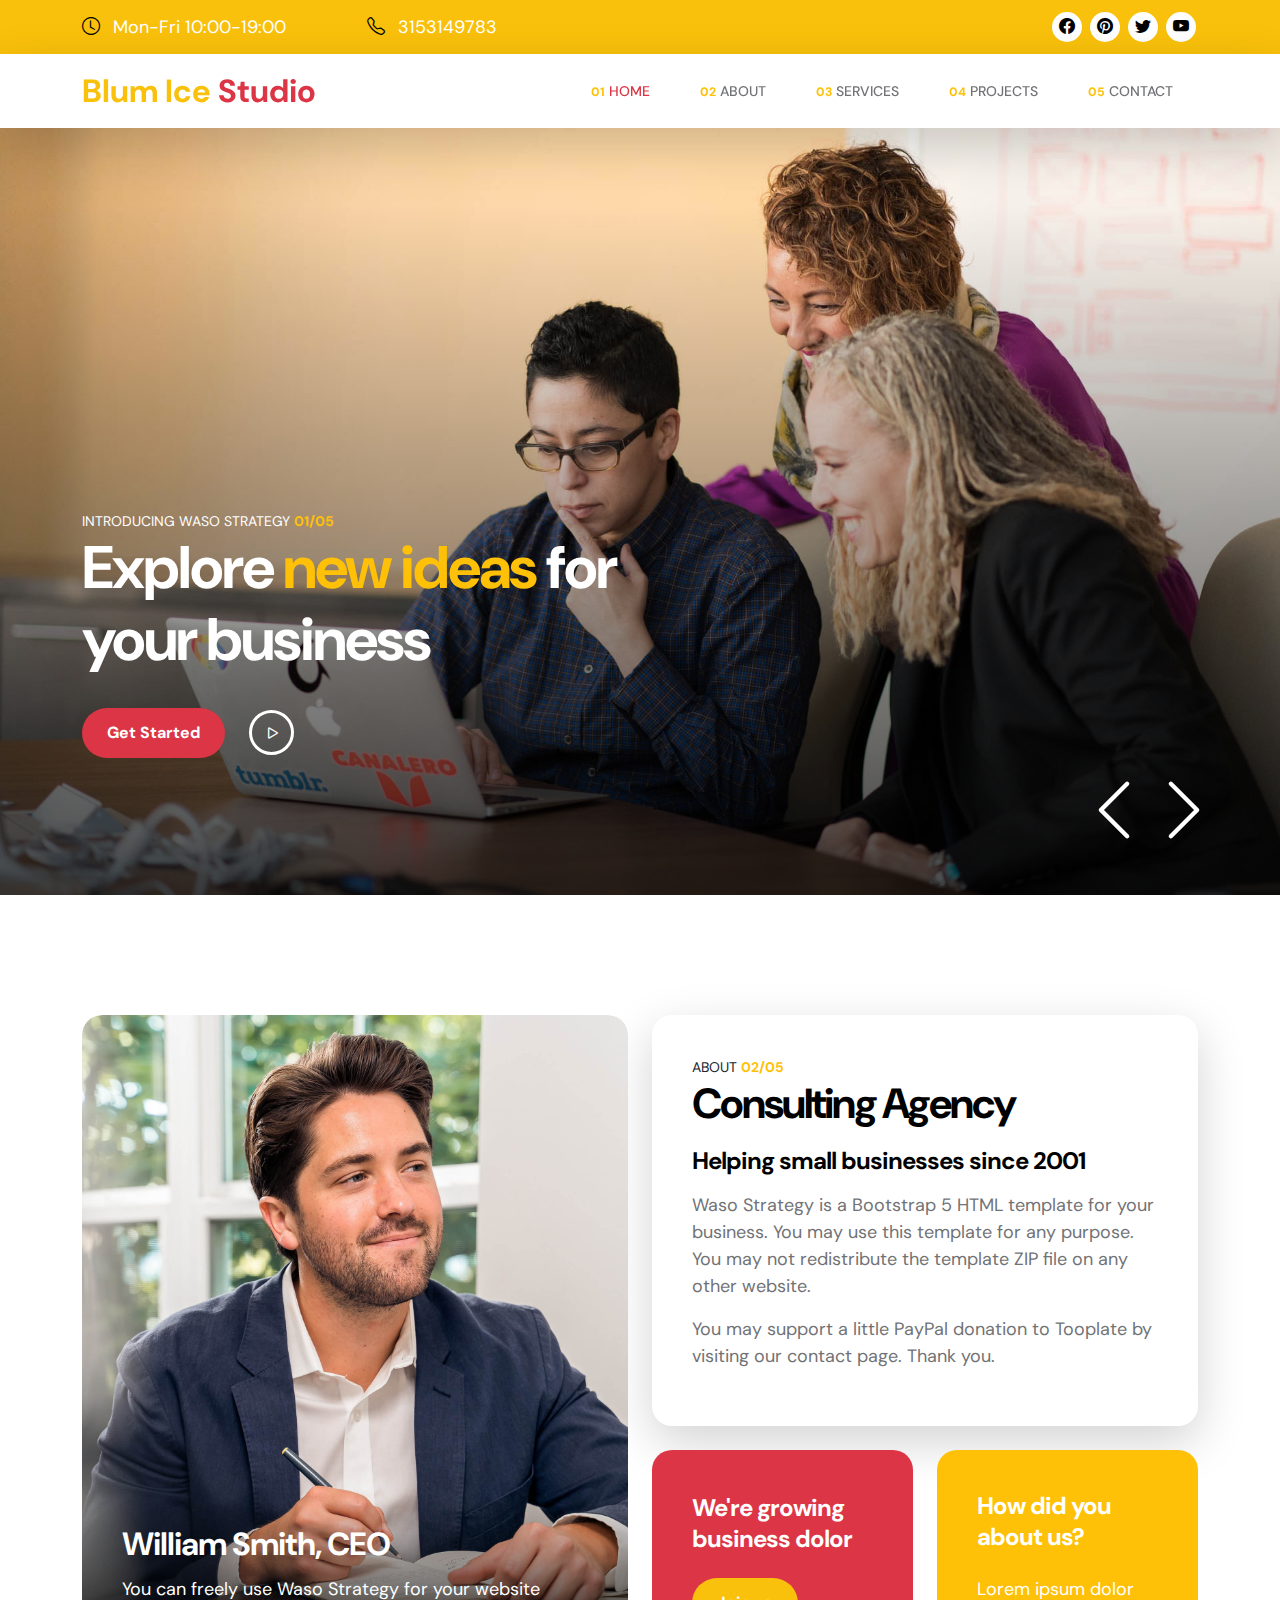
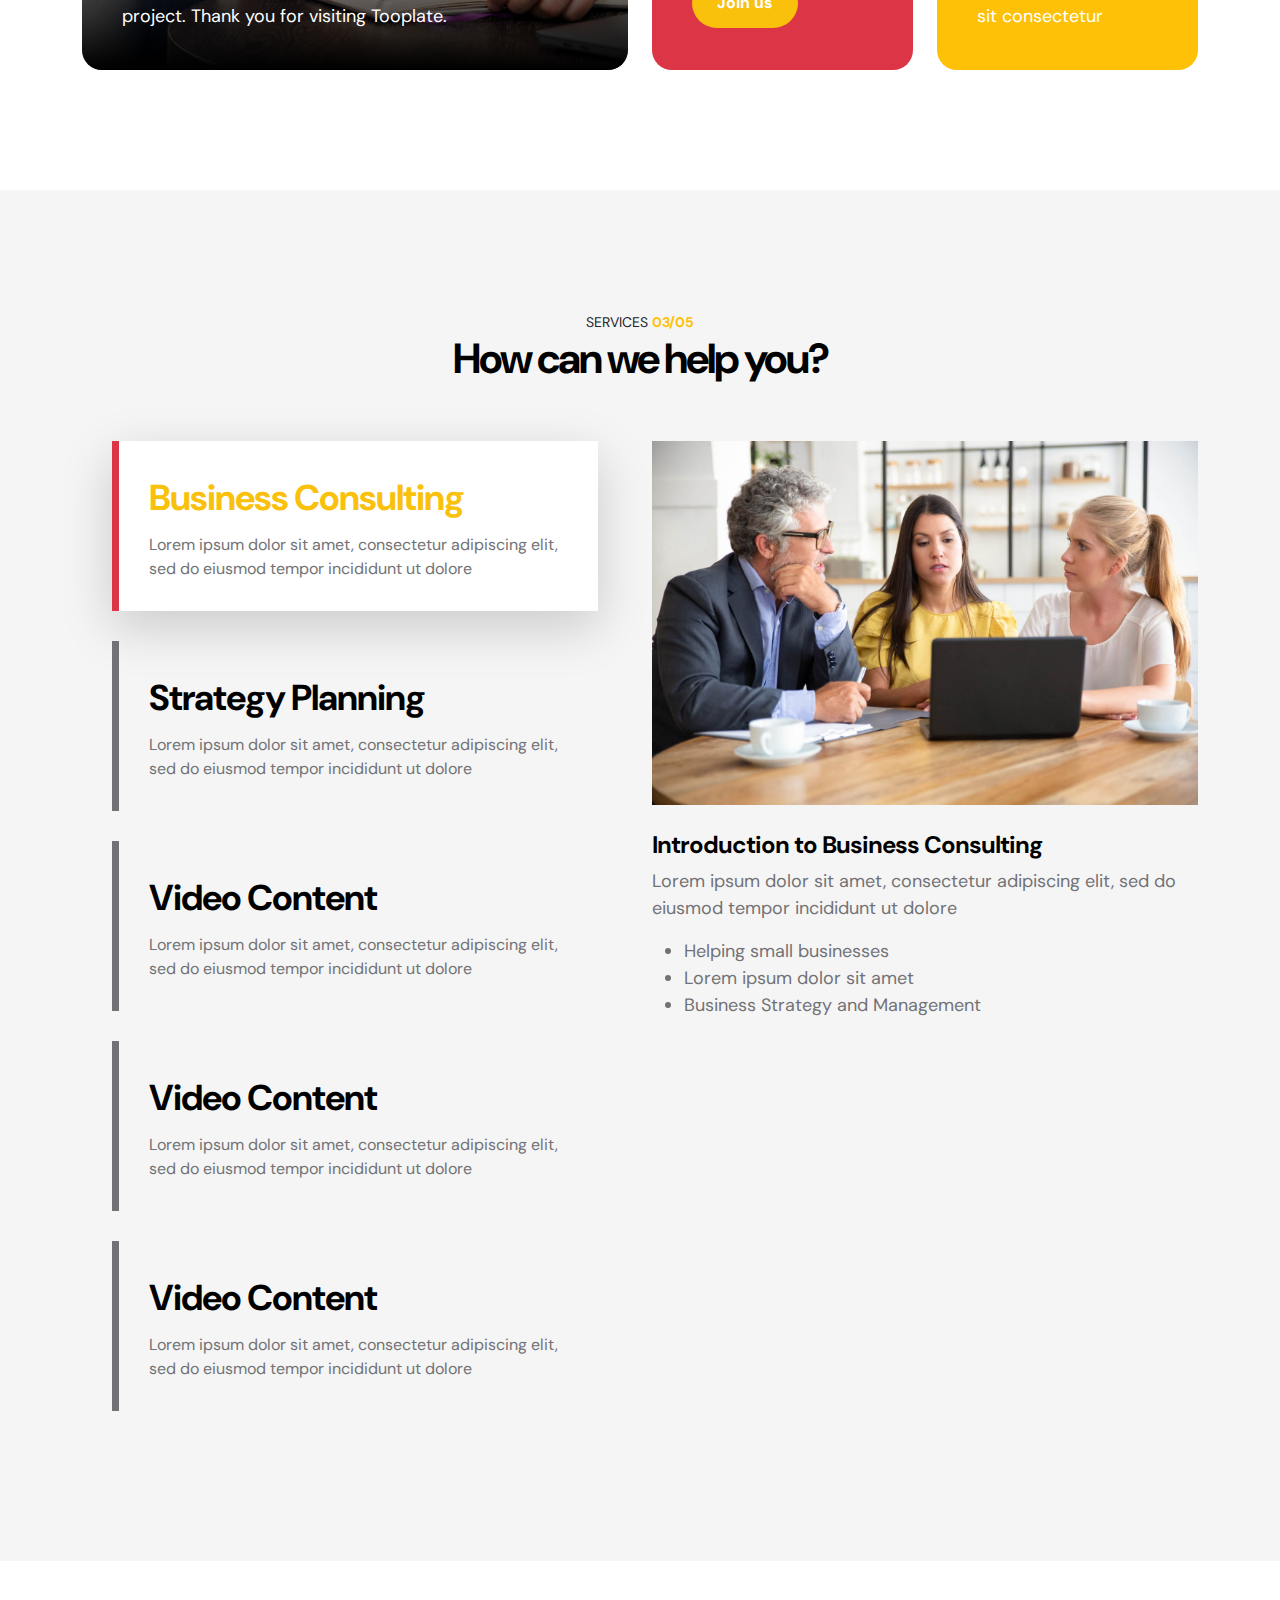
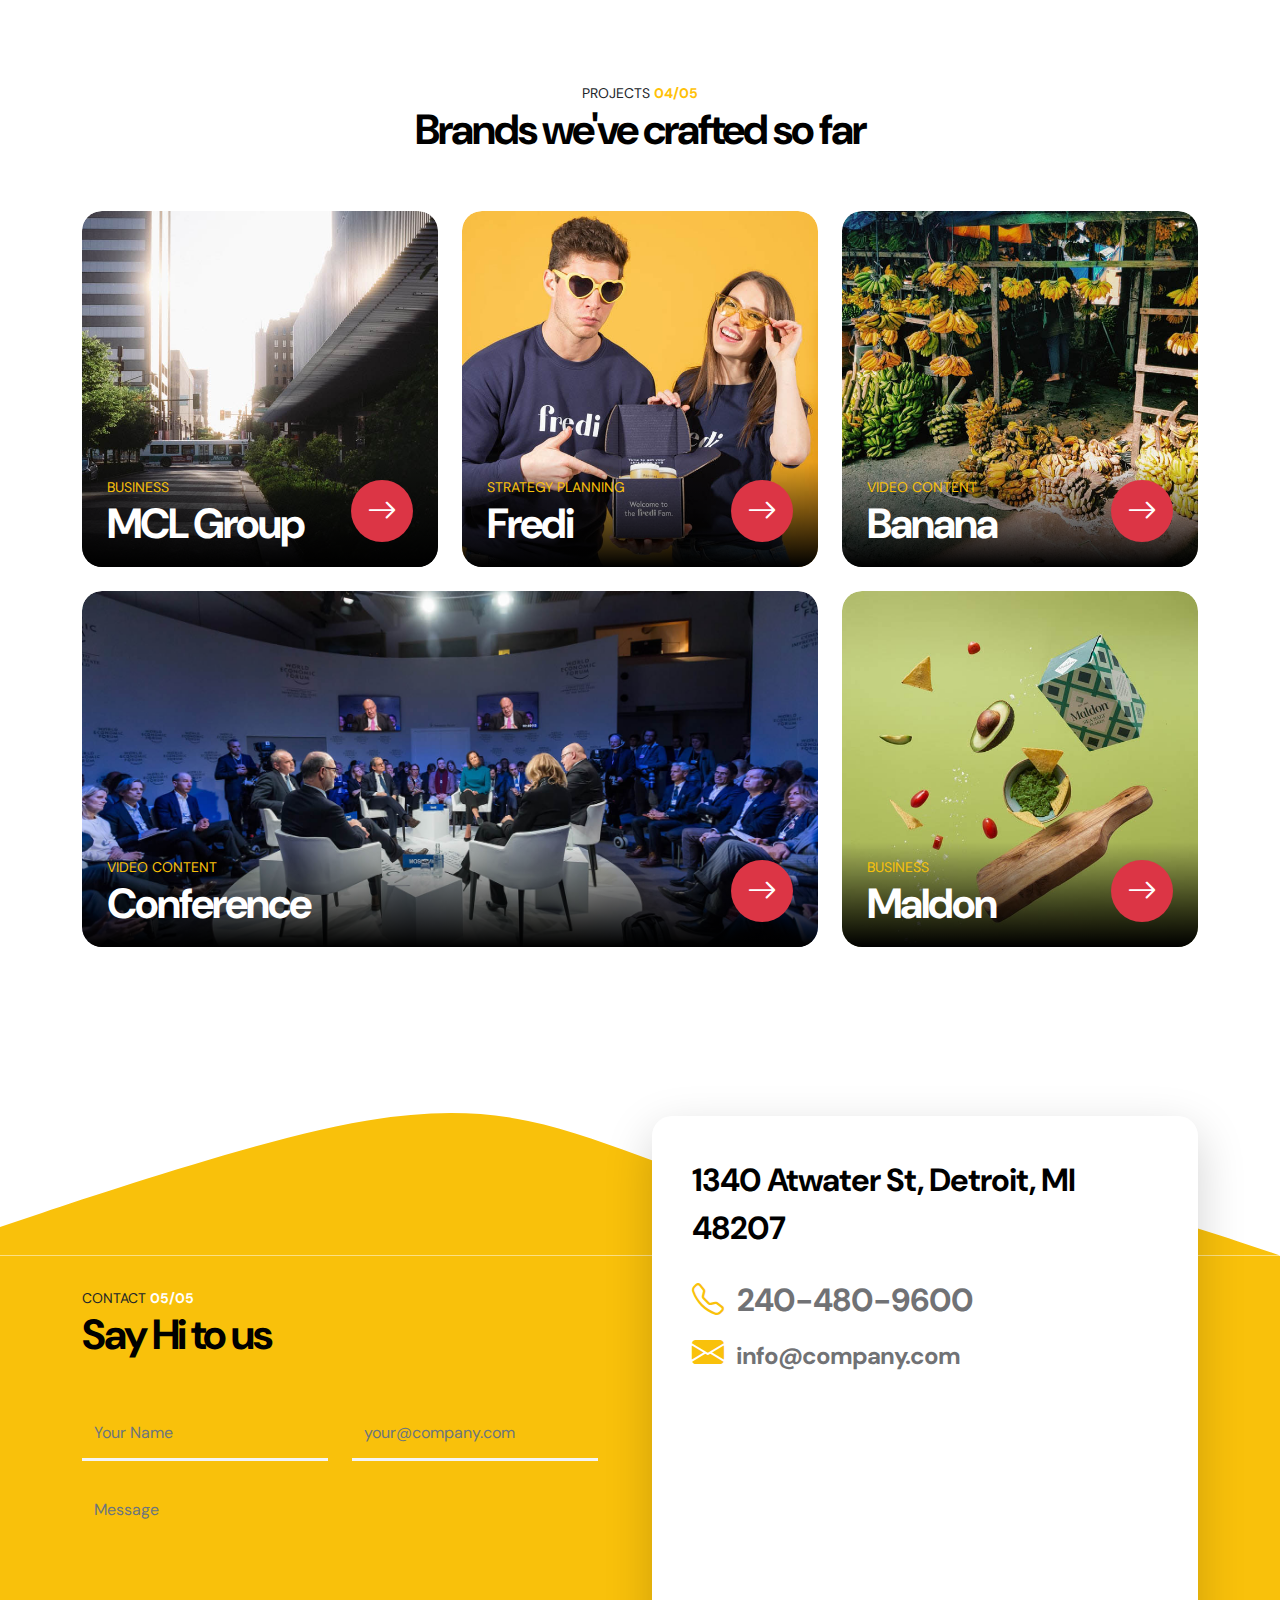
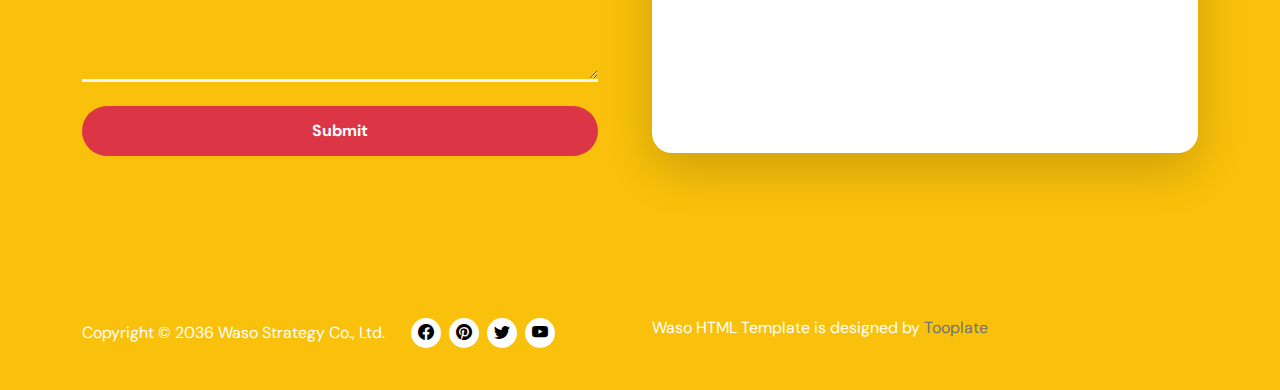
==== commit 2092da5a: "cambio de nombre" ====
--- a/index.html
+++ b/index.html
@@ -53,7 +53,7 @@
                         <p class="text-white mb-0">
                             <a href="tel: 240-480-9600" class="text-white">
                                 <i class="bi-telephone site-header-icon me-2"></i>
-                                240-480-9600
+                                3153149783
                             </a>
                         </p>
                     </div>
@@ -77,7 +77,7 @@
         <nav class="navbar navbar-expand-lg bg-white shadow-lg">
             <div class="container">
 
-                <a href="#" class="navbar-brand">Waso <span class="text-danger">Strategy</span></a>
+                <a href="#" class="navbar-brand">Blum Ice  <span class="text-danger">Studio</span></a>
 
                 <button class="navbar-toggler" type="button" data-bs-toggle="collapse" data-bs-target="#navbarNav" aria-controls="navbarNav" aria-expanded="false" aria-label="Toggle navigation">
                     <span class="navbar-toggler-icon"></span>
